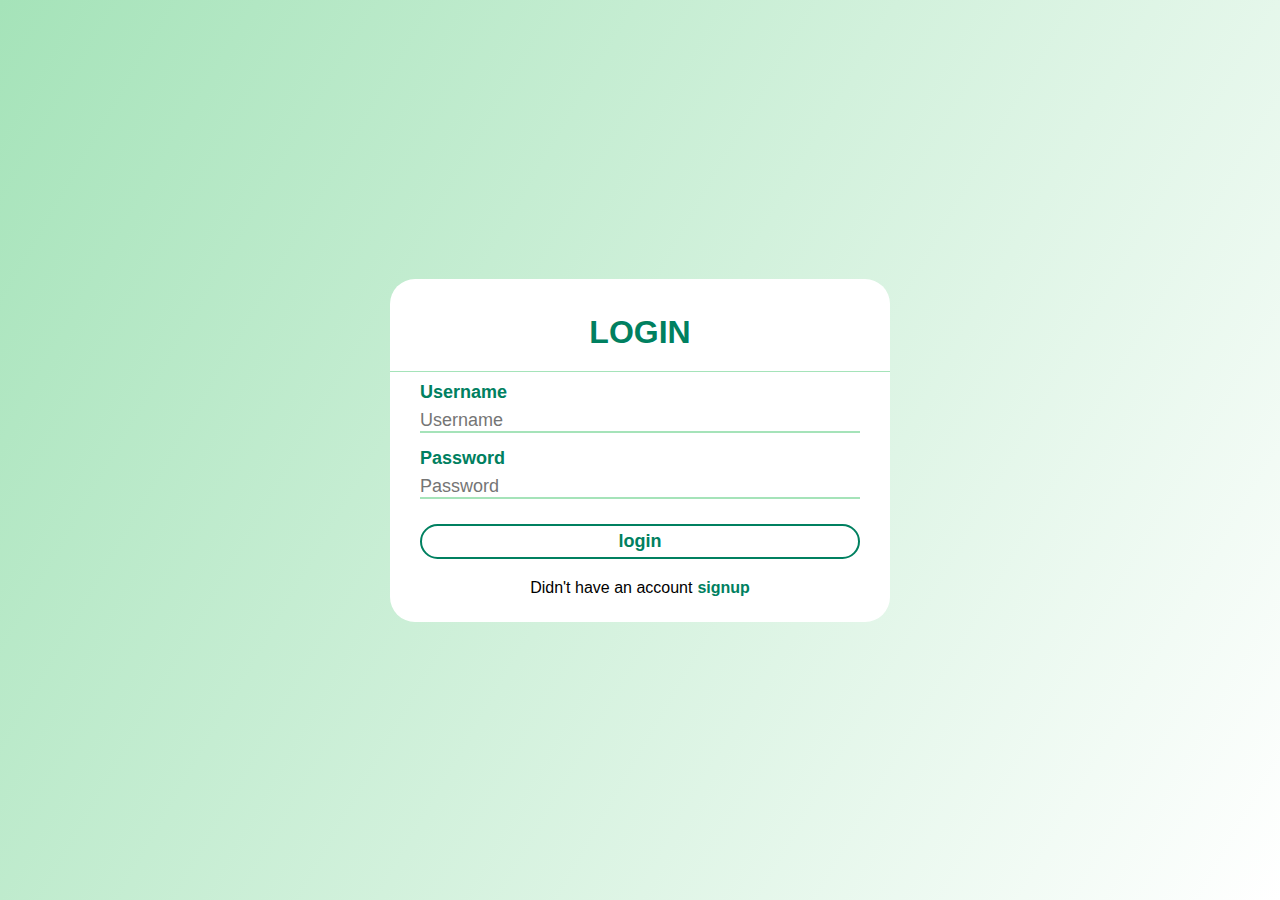
==== ecommerce_client/index.html @ 9d4a7342 "Created login page <HTML & CSS>" ====
<!DOCTYPE html>
<html lang="en">
<head>
    <link
    rel="stylesheet"
    href="https://cdnjs.cloudflare.com/ajax/libs/font-awesome/6.1.1/css/all.min.css"
    integrity="sha512-KfkfwYDsLkIlwQp6LFnl8zNdLGxu9YAA1QvwINks4PhcElQSvqcyVLLD9aMhXd13uQjoXtEKNosOWaZqXgel0g=="
    crossorigin="anonymous"
    referrerpolicy="no-referrer"/>
    <link href="src/img/logo.png" rel="shortcut icon" type="image/x-icon">
    <link href="src/styles/main.css"  rel="stylesheet">
    <meta charset="UTF-8">
    <meta name="viewport" content="width=device-width, initial-scale=1.0">
    <title>Ecommerce Laravell</title>
</head>
<body>
    <div class="login_form">
        <div class="form_header"><h1>LOGIN</h1></div>
        <div class="form_body">
            <form>
                <div class="text_feild">
                    <label>Username</label><br>
                    <input type="text" placeholder="Username"> 
                </div>
                <div class="text_feild">
                    <label>Password</label><br>
                    <input type="password" placeholder="Password"> 
                </div>
                <input type="submit" class="btn" value="login">
            </form>
        </div>
        <div class="form_bottom">Didn't have an account<a href="signup.html">signup</a></div>
    </div>
</body>
</html>
---- ecommerce_client/src/styles/main.css ----
*{
    margin: 0;
    padding: 0;
    box-sizing: border-box; 
    font-family: 'Lucida Grande', 'Lucida Sans', Arial, sans-serif;
}

body{
    background: linear-gradient(120deg, #a5e3b9, white);
    height: 100vh;
    overflow: hidden;
    display: flex;
    flex-flow: column wrap;
    justify-content: center;
    align-content: center;
    top: 50%;
}

.login_form{
    align-items: center;
    top: 50%;
    background-color: white;
    padding: 15px 0px;
    border-radius: 25px;
    width: 500px;
}

.login_form > .form_header{
    display: flex;
    align-items: center;
    justify-content: center;
    padding: 20px 0 20px 0;
    border-bottom: 1px solid #a5e3b9;
}

.login_form .form_header h1{
    text-align: center;
    color: #008060;
}

.login_form .form_body{
    
    padding: 10px 30px; 
}

.login_form .form_body form{
    display: flex;
    flex-direction: column;
    justify-items: flex-start;
    width: 100%;
    
}

.form_body .text_feild{
    margin-bottom: 15px;
}

.form_body .text_feild > label{
    font-size: 18px;
    font-weight: 700;
    color: #008060;
}

.form_body .text_feild > input{
    width: 100%;
    margin-top: 7px;
    font-size: 18px;
    border: none;
    border-bottom: 2px solid #a5e3b9;
    color: black;
    outline: none;
    background: none;
    
}

.form_body .btn{
    margin-top: 10px;
    height: 35px;
    font-size: 18px;
    font-weight: 700;
    cursor: pointer;
    outline: none;
    border-radius: 25px;
    color: #008060;
    background-color: white;
    border: 2px solid #008060;
}

.form_body .btn:hover{
    color: white;
    background-color: #008060;
    border: none;
    transition: .5s;
}

.login_form .form_bottom{
    padding: 10px 10px;
    display: flex;
    align-items: center;
    justify-content: center;
}

.login_form .form_bottom > a{
    text-decoration: none;
    margin-left: 5px;
    font-weight: bold;
    color: #008060;
}
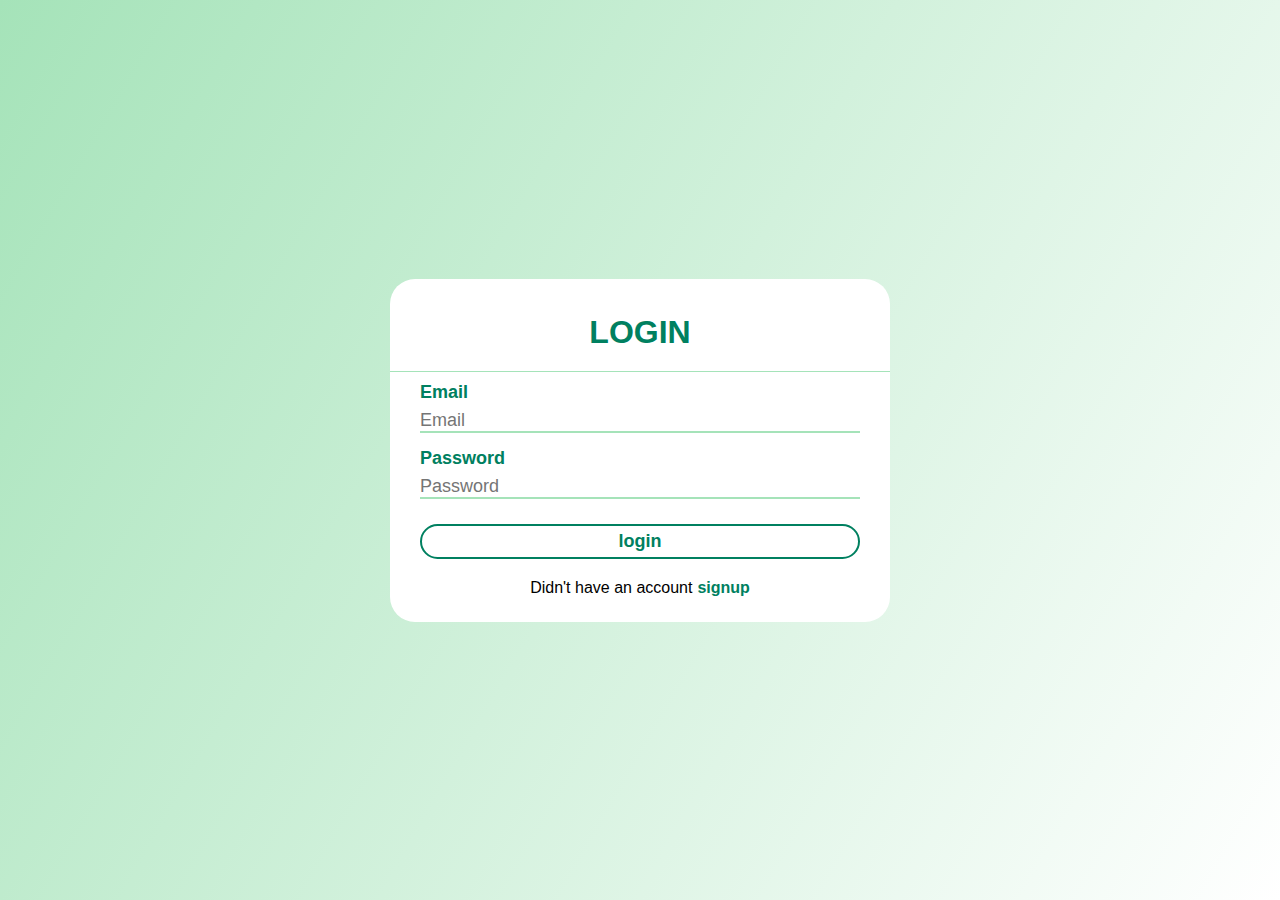
==== commit 58ea20a3: "Created signup page <JS>" ====
--- a/ecommerce_client/index.html
+++ b/ecommerce_client/index.html
@@ -19,8 +19,8 @@
         <div class="form_body">
             <form>
                 <div class="text_feild">
-                    <label>Username</label><br>
-                    <input type="text" placeholder="Username"> 
+                    <label>Email</label><br>
+                    <input type="email" placeholder="Email"> 
                 </div>
                 <div class="text_feild">
                     <label>Password</label><br>
